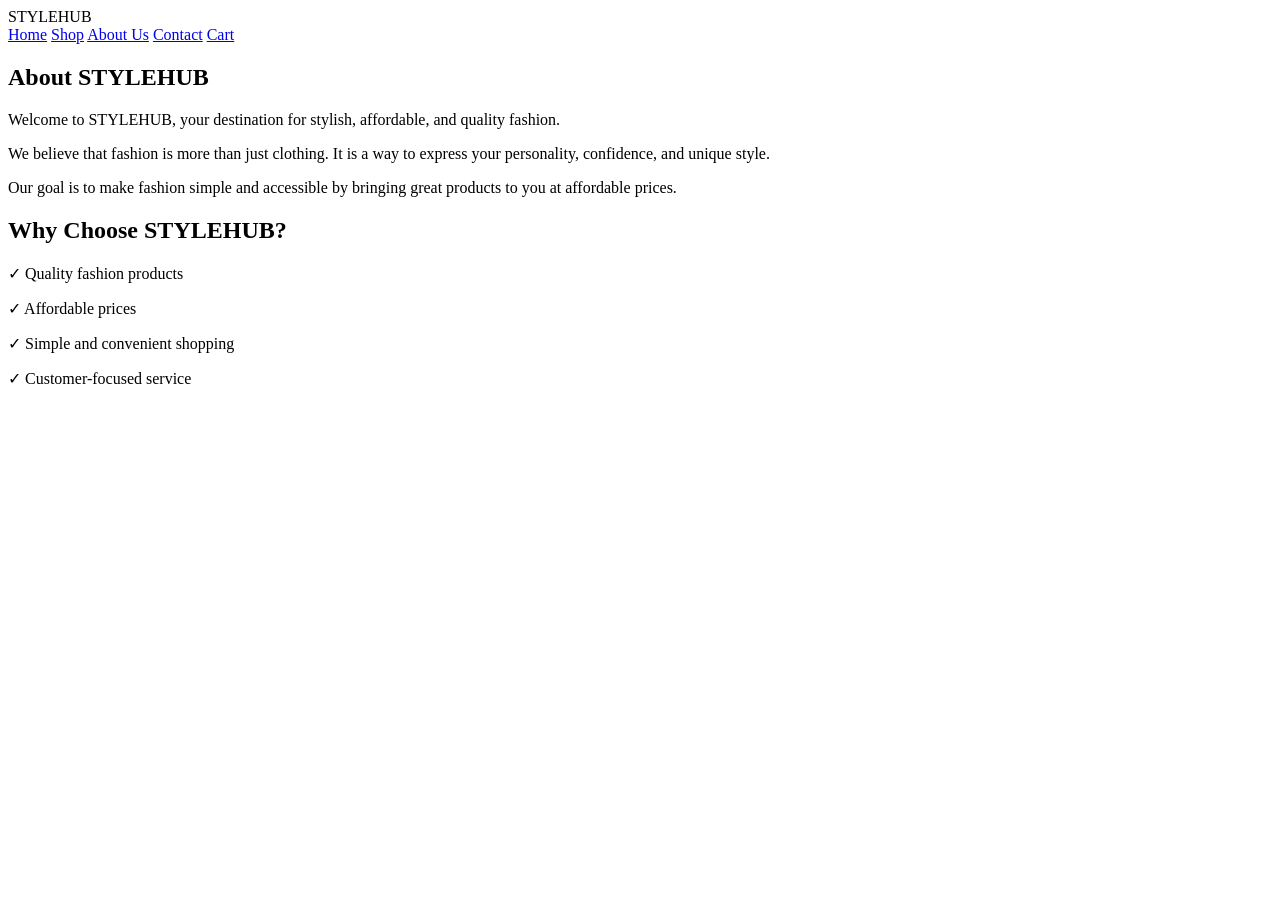
==== about.html @ 23d05f41 "Add files via upload Add SRTLEHUB website" ====
<!DOCTYPE html>
<html>

<head>
    <title>About Us - STYLEHUB</title>
    <link rel="stylesheet" href="css/style.css">
</head>

<body>

<header>

    <div class="logo">
        STYLEHUB
    </div>

    <nav>
        <a href="index.html">Home</a>
        <a href="shop.html">Shop</a>
        <a href="about.html">About Us</a>
        <a href="contact.html">Contact</a>
        <a href="cart.html">Cart</a>
    </nav>

</header>

<section class="about">

    <h1>About STYLEHUB</h1>

    <p>
        Welcome to STYLEHUB, your destination for stylish, affordable,
        and quality fashion.
    </p>

    <p>
        We believe that fashion is more than just clothing.
        It is a way to express your personality, confidence, and unique style.
    </p>

    <p>
        Our goal is to make fashion simple and accessible by bringing
        great products to you at affordable prices.
    </p>

    <h2>Why Choose STYLEHUB?</h2>

    <p>✓ Quality fashion products</p>
    <p>✓ Affordable prices</p>
    <p>✓ Simple and convenient shopping</p>
    <p>✓ Customer-focused service</p>

</section>

</body>
</html>
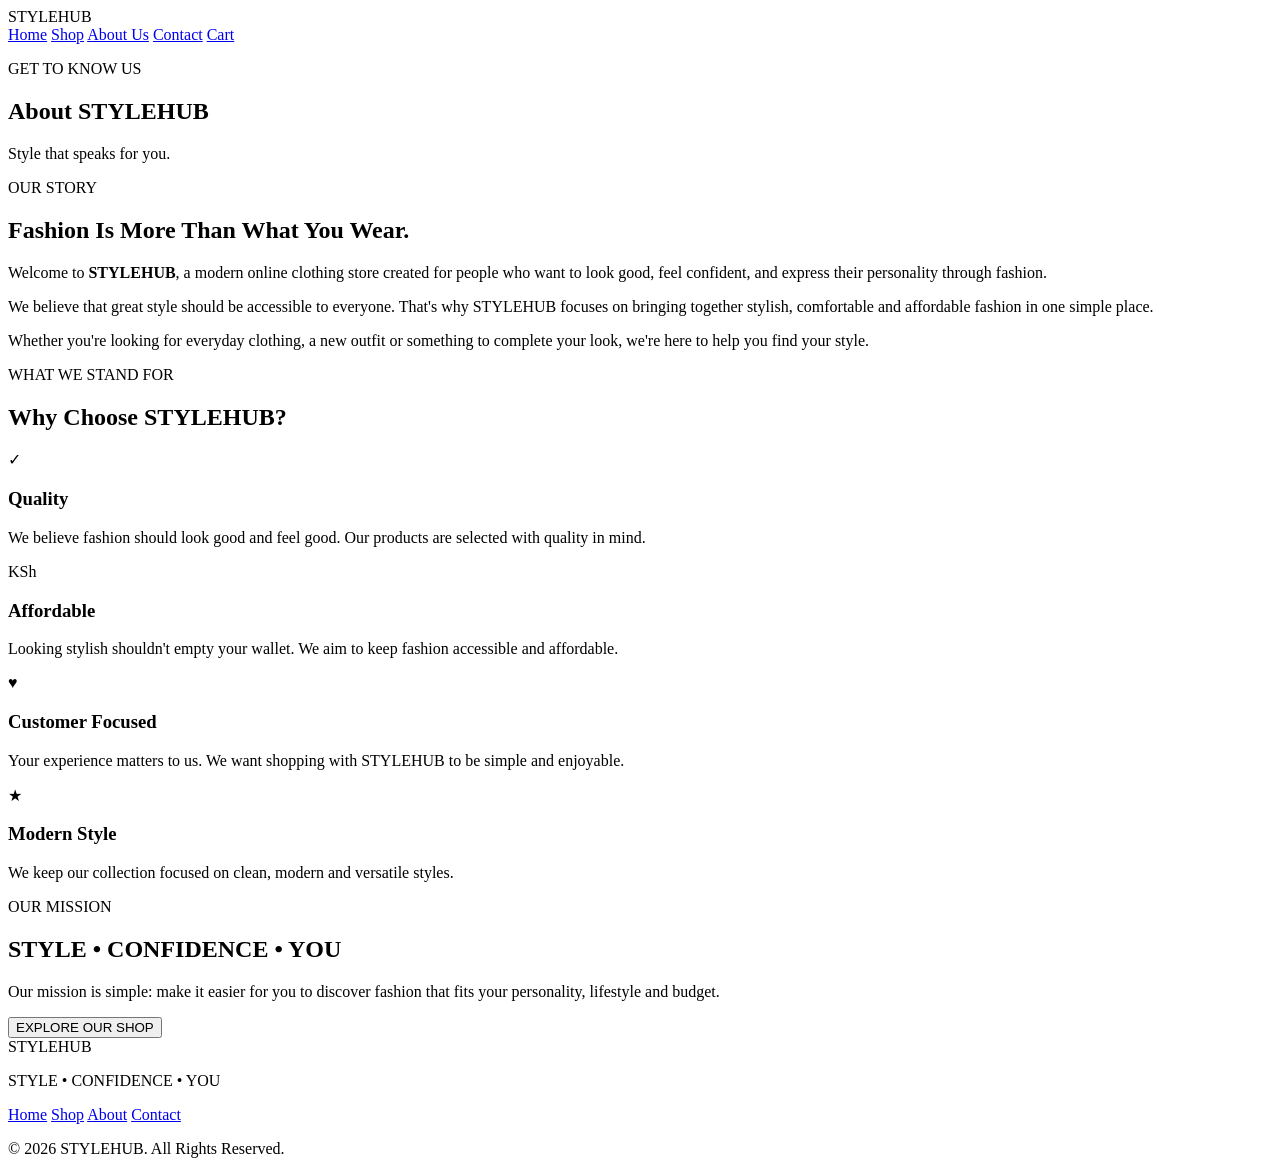
==== commit 10f5a083: "Add files via upload" ====
--- a/about.html
+++ b/about.html
@@ -1,56 +1,189 @@
 <!DOCTYPE html>
-<html>
+<html lang="en">
 
 <head>
+    <meta charset="UTF-8">
+    <meta name="viewport" content="width=device-width, initial-scale=1.0">
     <title>About Us - STYLEHUB</title>
     <link rel="stylesheet" href="css/style.css">
 </head>
 
 <body>
 
-<header>
+    <!-- HEADER -->
+    <header>
+        <div class="logo">
+            STYLEHUB
+        </div>
 
-    <div class="logo">
-        STYLEHUB
-    </div>
+        <nav>
+            <a href="index.html">Home</a>
+            <a href="shop.html">Shop</a>
+            <a href="about.html">About Us</a>
+            <a href="contact.html">Contact</a>
+            <a href="cart.html">Cart</a>
+        </nav>
+    </header>
 
-    <nav>
-        <a href="index.html">Home</a>
-        <a href="shop.html">Shop</a>
-        <a href="about.html">About Us</a>
-        <a href="contact.html">Contact</a>
-        <a href="cart.html">Cart</a>
-    </nav>
 
-</header>
+    <!-- ABOUT HERO -->
+    <section class="about-hero">
 
-<section class="about">
+        <p>GET TO KNOW US</p>
 
-    <h1>About STYLEHUB</h1>
+        <h1>About STYLEHUB</h1>
 
-    <p>
-        Welcome to STYLEHUB, your destination for stylish, affordable,
-        and quality fashion.
-    </p>
+        <span>
+            Style that speaks for you.
+        </span>
 
-    <p>
-        We believe that fashion is more than just clothing.
-        It is a way to express your personality, confidence, and unique style.
-    </p>
+    </section>
 
-    <p>
-        Our goal is to make fashion simple and accessible by bringing
-        great products to you at affordable prices.
-    </p>
 
-    <h2>Why Choose STYLEHUB?</h2>
+    <!-- OUR STORY -->
+    <section class="about-story">
 
-    <p>✓ Quality fashion products</p>
-    <p>✓ Affordable prices</p>
-    <p>✓ Simple and convenient shopping</p>
-    <p>✓ Customer-focused service</p>
+        <div class="about-story-text">
 
-</section>
+            <p class="section-small">OUR STORY</p>
+
+            <h2>Fashion Is More Than What You Wear.</h2>
+
+            <p>
+                Welcome to <strong>STYLEHUB</strong>, a modern online clothing
+                store created for people who want to look good, feel confident,
+                and express their personality through fashion.
+            </p>
+
+            <p>
+                We believe that great style should be accessible to everyone.
+                That's why STYLEHUB focuses on bringing together stylish,
+                comfortable and affordable fashion in one simple place.
+            </p>
+
+            <p>
+                Whether you're looking for everyday clothing, a new outfit
+                or something to complete your look, we're here to help you
+                find your style.
+            </p>
+
+        </div>
+
+    </section>
+
+
+    <!-- WHY CHOOSE US -->
+    <section class="about-values">
+
+        <p class="section-small">WHAT WE STAND FOR</p>
+
+        <h2>Why Choose STYLEHUB?</h2>
+
+        <div class="value-grid">
+
+            <div class="value-card">
+
+                <div class="value-icon">✓</div>
+
+                <h3>Quality</h3>
+
+                <p>
+                    We believe fashion should look good and feel good.
+                    Our products are selected with quality in mind.
+                </p>
+
+            </div>
+
+
+            <div class="value-card">
+
+                <div class="value-icon">KSh</div>
+
+                <h3>Affordable</h3>
+
+                <p>
+                    Looking stylish shouldn't empty your wallet.
+                    We aim to keep fashion accessible and affordable.
+                </p>
+
+            </div>
+
+
+            <div class="value-card">
+
+                <div class="value-icon">♥️</div>
+
+                <h3>Customer Focused</h3>
+
+                <p>
+                    Your experience matters to us. We want shopping
+                    with STYLEHUB to be simple and enjoyable.
+                </p>
+
+            </div>
+
+
+            <div class="value-card">
+
+                <div class="value-icon">★</div>
+
+                <h3>Modern Style</h3>
+
+                <p>
+                    We keep our collection focused on clean,
+                    modern and versatile styles.
+                </p>
+
+            </div>
+
+        </div>
+
+    </section>
+
+
+    <!-- MISSION -->
+    <section class="mission">
+
+        <p class="section-small">OUR MISSION</p>
+
+        <h2>STYLE • CONFIDENCE • YOU</h2>
+
+        <p>
+            Our mission is simple: make it easier for you to discover
+            fashion that fits your personality, lifestyle and budget.
+        </p>
+
+        <button onclick="window.location.href='shop.html'">
+            EXPLORE OUR SHOP
+        </button>
+
+    </section>
+
+
+    <!-- FOOTER -->
+    <footer>
+
+        <div class="footer-logo">
+            STYLEHUB
+        </div>
+
+        <p>
+            STYLE • CONFIDENCE • YOU
+        </p>
+
+        <div class="footer-links">
+            <a href="index.html">Home</a>
+            <a href="shop.html">Shop</a>
+            <a href="about.html">About</a>
+            <a href="contact.html">Contact</a>
+        </div>
+
+        <p class="copyright">
+            © 2026 STYLEHUB. All Rights Reserved.
+        </p>
+
+    </footer>
 
 </body>
+
 </html>
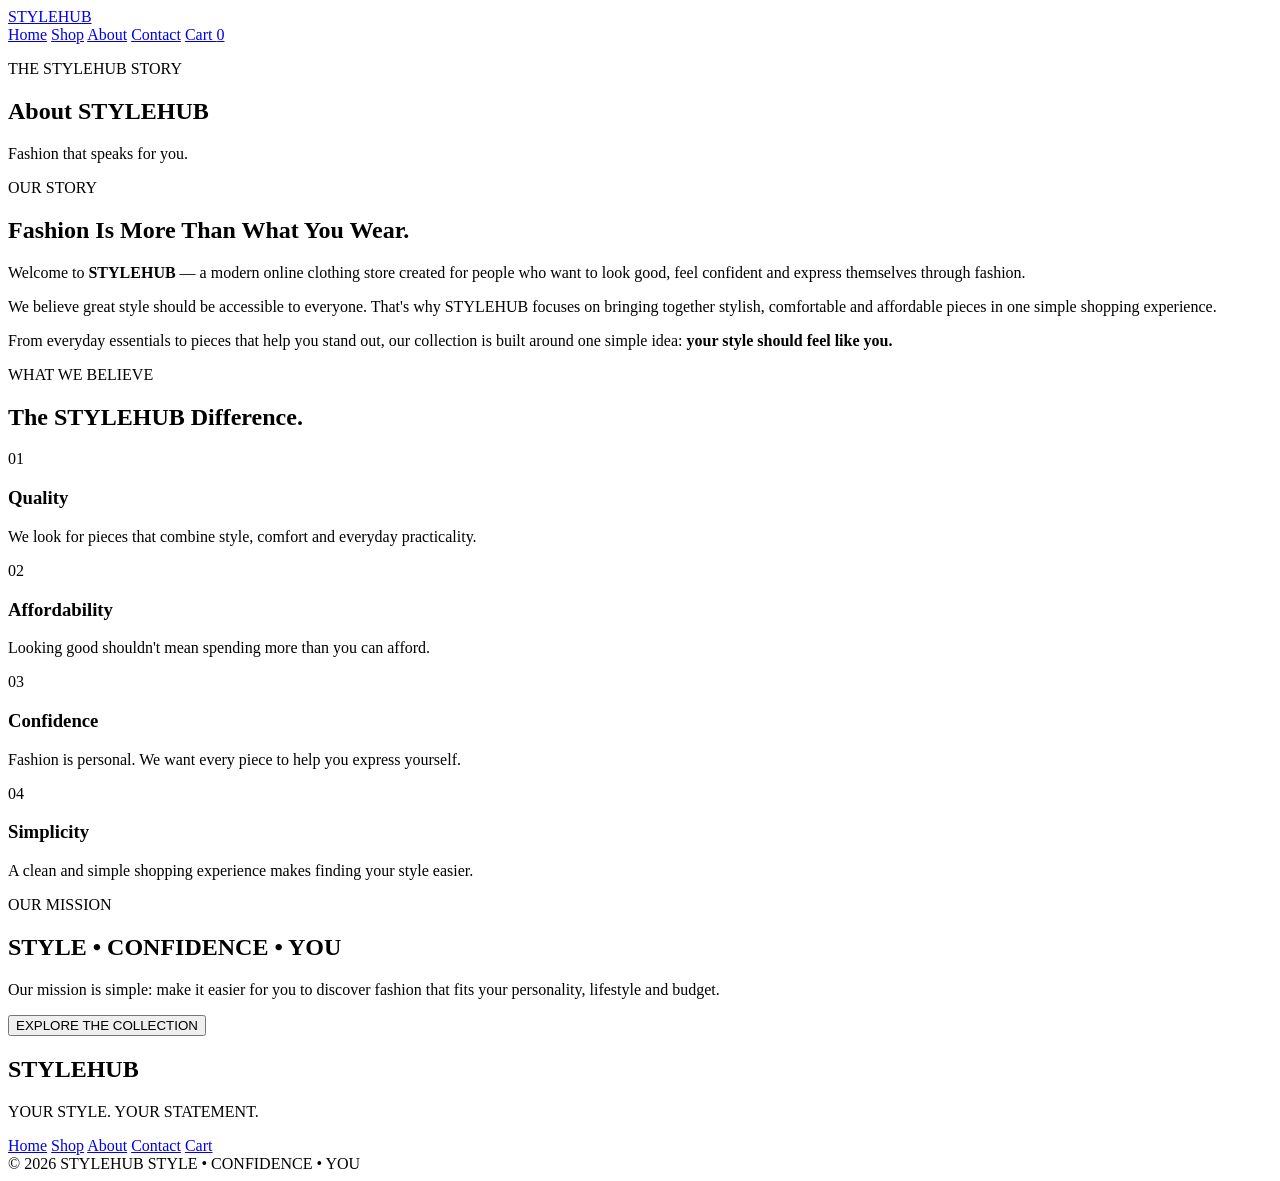
==== commit 47c5e85d: "Add files via upload" ====
--- a/about.html
+++ b/about.html
@@ -4,185 +4,239 @@
 <head>
     <meta charset="UTF-8">
     <meta name="viewport" content="width=device-width, initial-scale=1.0">
-    <title>About Us - STYLEHUB</title>
+
+    <title>About - STYLEHUB</title>
+
     <link rel="stylesheet" href="css/style.css">
 </head>
 
 <body>
 
-    <!-- HEADER -->
-    <header>
-        <div class="logo">
-            STYLEHUB
-        </div>
-
-        <nav>
-            <a href="index.html">Home</a>
-            <a href="shop.html">Shop</a>
-            <a href="about.html">About Us</a>
-            <a href="contact.html">Contact</a>
-            <a href="cart.html">Cart</a>
-        </nav>
-    </header>
-
-
-    <!-- ABOUT HERO -->
-    <section class="about-hero">
-
-        <p>GET TO KNOW US</p>
-
-        <h1>About STYLEHUB</h1>
-
-        <span>
-            Style that speaks for you.
-        </span>
-
-    </section>
-
-
-    <!-- OUR STORY -->
-    <section class="about-story">
-
-        <div class="about-story-text">
-
-            <p class="section-small">OUR STORY</p>
-
-            <h2>Fashion Is More Than What You Wear.</h2>
-
-            <p>
-                Welcome to <strong>STYLEHUB</strong>, a modern online clothing
-                store created for people who want to look good, feel confident,
-                and express their personality through fashion.
-            </p>
-
-            <p>
-                We believe that great style should be accessible to everyone.
-                That's why STYLEHUB focuses on bringing together stylish,
-                comfortable and affordable fashion in one simple place.
-            </p>
-
-            <p>
-                Whether you're looking for everyday clothing, a new outfit
-                or something to complete your look, we're here to help you
-                find your style.
-            </p>
-
-        </div>
-
-    </section>
-
-
-    <!-- WHY CHOOSE US -->
-    <section class="about-values">
-
-        <p class="section-small">WHAT WE STAND FOR</p>
-
-        <h2>Why Choose STYLEHUB?</h2>
-
-        <div class="value-grid">
-
-            <div class="value-card">
-
-                <div class="value-icon">✓</div>
-
-                <h3>Quality</h3>
-
-                <p>
-                    We believe fashion should look good and feel good.
-                    Our products are selected with quality in mind.
-                </p>
-
-            </div>
-
-
-            <div class="value-card">
-
-                <div class="value-icon">KSh</div>
-
-                <h3>Affordable</h3>
-
-                <p>
-                    Looking stylish shouldn't empty your wallet.
-                    We aim to keep fashion accessible and affordable.
-                </p>
-
-            </div>
-
-
-            <div class="value-card">
-
-                <div class="value-icon">♥️</div>
-
-                <h3>Customer Focused</h3>
-
-                <p>
-                    Your experience matters to us. We want shopping
-                    with STYLEHUB to be simple and enjoyable.
-                </p>
-
-            </div>
-
-
-            <div class="value-card">
-
-                <div class="value-icon">★</div>
-
-                <h3>Modern Style</h3>
-
-                <p>
-                    We keep our collection focused on clean,
-                    modern and versatile styles.
-                </p>
-
-            </div>
-
-        </div>
-
-    </section>
-
-
-    <!-- MISSION -->
-    <section class="mission">
-
-        <p class="section-small">OUR MISSION</p>
-
-        <h2>STYLE • CONFIDENCE • YOU</h2>
-
-        <p>
-            Our mission is simple: make it easier for you to discover
-            fashion that fits your personality, lifestyle and budget.
-        </p>
-
-        <button onclick="window.location.href='shop.html'">
-            EXPLORE OUR SHOP
-        </button>
-
-    </section>
-
-
-    <!-- FOOTER -->
-    <footer>
-
-        <div class="footer-logo">
-            STYLEHUB
-        </div>
-
-        <p>
-            STYLE • CONFIDENCE • YOU
-        </p>
-
-        <div class="footer-links">
+<header class="main-header">
+
+    <a href="index.html" class="brand">
+        STYLEHUB
+    </a>
+
+    <nav class="main-nav">
+
+        <a href="index.html">Home</a>
+        <a href="shop.html">Shop</a>
+        <a href="about.html" class="active">About</a>
+        <a href="contact.html">Contact</a>
+
+        <a href="cart.html" class="cart-link">
+            Cart
+            <span class="cart-count">0</span>
+        </a>
+
+    </nav>
+
+</header>
+
+
+<section class="about-hero">
+
+    <p>THE STYLEHUB STORY</p>
+
+    <h1>
+        About STYLEHUB
+    </h1>
+
+    <span>
+        Fashion that speaks for you.
+    </span>
+
+</section>
+
+
+<section class="about-story">
+
+    <p class="section-small">
+        OUR STORY
+    </p>
+
+    <h2>
+        Fashion Is More Than What You Wear.
+    </h2>
+
+    <p>
+        Welcome to <strong>STYLEHUB</strong> — a modern online
+        clothing store created for people who want to look good,
+        feel confident and express themselves through fashion.
+    </p>
+
+    <p>
+        We believe great style should be accessible to everyone.
+        That's why STYLEHUB focuses on bringing together stylish,
+        comfortable and affordable pieces in one simple shopping
+        experience.
+    </p>
+
+    <p>
+        From everyday essentials to pieces that help you stand
+        out, our collection is built around one simple idea:
+        <strong>your style should feel like you.</strong>
+    </p>
+
+</section>
+
+
+<section class="about-values">
+
+    <p class="section-small">
+        WHAT WE BELIEVE
+    </p>
+
+    <h2>
+        The STYLEHUB Difference.
+    </h2>
+
+
+    <div class="value-grid">
+
+        <div class="value-card">
+
+            <div class="value-icon">
+                01
+            </div>
+
+            <h3>
+                Quality
+            </h3>
+
+            <p>
+                We look for pieces that combine style,
+                comfort and everyday practicality.
+            </p>
+
+        </div>
+
+
+        <div class="value-card">
+
+            <div class="value-icon">
+                02
+            </div>
+
+            <h3>
+                Affordability
+            </h3>
+
+            <p>
+                Looking good shouldn't mean spending
+                more than you can afford.
+            </p>
+
+        </div>
+
+
+        <div class="value-card">
+
+            <div class="value-icon">
+                03
+            </div>
+
+            <h3>
+                Confidence
+            </h3>
+
+            <p>
+                Fashion is personal. We want every
+                piece to help you express yourself.
+            </p>
+
+        </div>
+
+
+        <div class="value-card">
+
+            <div class="value-icon">
+                04
+            </div>
+
+            <h3>
+                Simplicity
+            </h3>
+
+            <p>
+                A clean and simple shopping experience
+                makes finding your style easier.
+            </p>
+
+        </div>
+
+    </div>
+
+</section>
+
+
+<section class="mission">
+
+    <p class="section-small">
+        OUR MISSION
+    </p>
+
+    <h2>
+        STYLE • CONFIDENCE • YOU
+    </h2>
+
+    <p>
+        Our mission is simple: make it easier for you
+        to discover fashion that fits your personality,
+        lifestyle and budget.
+    </p>
+
+    <button onclick="window.location.href='shop.html'">
+        EXPLORE THE COLLECTION
+    </button>
+
+</section>
+
+
+<footer class="main-footer">
+
+    <div class="footer-top">
+
+        <div>
+
+            <h2>
+                STYLEHUB
+            </h2>
+
+            <p>
+                YOUR STYLE. YOUR STATEMENT.
+            </p>
+
+        </div>
+
+
+        <div class="footer-navigation">
+
             <a href="index.html">Home</a>
             <a href="shop.html">Shop</a>
             <a href="about.html">About</a>
             <a href="contact.html">Contact</a>
-        </div>
-
-        <p class="copyright">
-            © 2026 STYLEHUB. All Rights Reserved.
-        </p>
-
-    </footer>
+            <a href="cart.html">Cart</a>
+
+        </div>
+
+    </div>
+
+
+    <div class="footer-bottom">
+
+        <span>
+            © 2026 STYLEHUB
+        </span>
+
+        <span>
+            STYLE • CONFIDENCE • YOU
+        </span>
+
+    </div>
+
+</footer>
 
 </body>
 
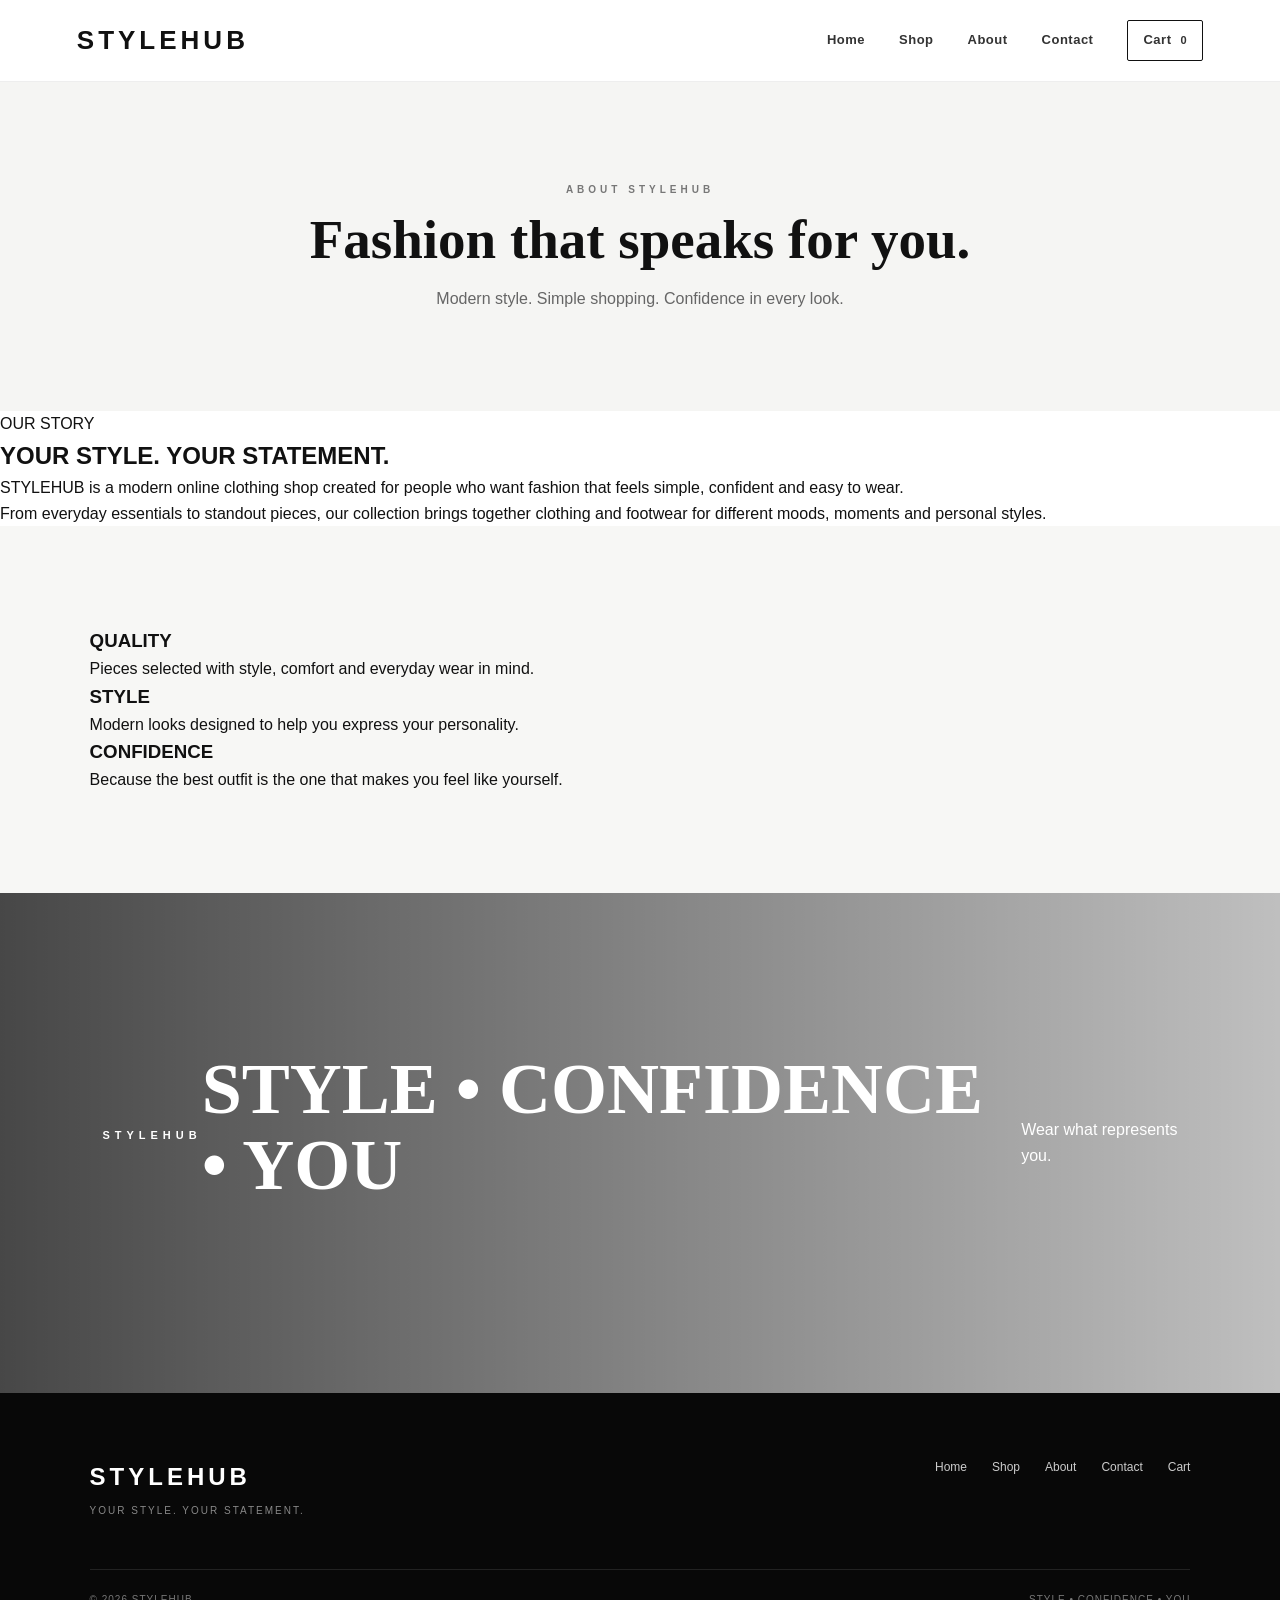
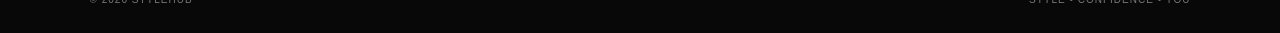
==== commit c344a11e: "Update about.html" ====
--- a/about.html
+++ b/about.html
@@ -2,15 +2,22 @@
 <html lang="en">
 
 <head>
+
     <meta charset="UTF-8">
-    <meta name="viewport" content="width=device-width, initial-scale=1.0">
-
-    <title>About - STYLEHUB</title>
-
-    <link rel="stylesheet" href="css/style.css">
+
+    <meta name="viewport"
+          content="width=device-width, initial-scale=1.0">
+
+    <title>About Us | STYLEHUB</title>
+
+    <link rel="stylesheet"
+          href="style.css">
+
 </head>
 
+
 <body>
+
 
 <header class="main-header">
 
@@ -18,16 +25,33 @@
         STYLEHUB
     </a>
 
+
     <nav class="main-nav">
 
-        <a href="index.html">Home</a>
-        <a href="shop.html">Shop</a>
-        <a href="about.html" class="active">About</a>
-        <a href="contact.html">Contact</a>
+        <a href="index.html">
+            Home
+        </a>
+
+        <a href="shop.html">
+            Shop
+        </a>
+
+        <a href="about.html">
+            About
+        </a>
+
+        <a href="contact.html">
+            Contact
+        </a>
 
         <a href="cart.html" class="cart-link">
+
             Cart
-            <span class="cart-count">0</span>
+
+            <span class="cart-count">
+                0
+            </span>
+
         </a>
 
     </nav>
@@ -35,168 +59,137 @@
 </header>
 
 
+
+<!-- ABOUT HERO -->
+
 <section class="about-hero">
 
-    <p>THE STYLEHUB STORY</p>
+    <p>
+        ABOUT STYLEHUB
+    </p>
 
     <h1>
-        About STYLEHUB
+        Fashion that speaks for you.
     </h1>
 
     <span>
-        Fashion that speaks for you.
+        Modern style. Simple shopping.
+        Confidence in every look.
     </span>
 
 </section>
 
 
-<section class="about-story">
-
-    <p class="section-small">
-        OUR STORY
-    </p>
-
-    <h2>
-        Fashion Is More Than What You Wear.
-    </h2>
+
+<!-- ABOUT CONTENT -->
+
+<section class="about-content">
+
+
+    <div class="about-text">
+
+        <p class="about-label">
+            OUR STORY
+        </p>
+
+        <h2>
+            YOUR STYLE. YOUR STATEMENT.
+        </h2>
+
+        <p>
+            STYLEHUB is a modern online clothing
+            shop created for people who want
+            fashion that feels simple, confident
+            and easy to wear.
+        </p>
+
+        <p>
+            From everyday essentials to standout
+            pieces, our collection brings together
+            clothing and footwear for different
+            moods, moments and personal styles.
+        </p>
+
+    </div>
+
+
+
+    <div class="about-values">
+
+
+        <div>
+
+            <h3>
+                QUALITY
+            </h3>
+
+            <p>
+                Pieces selected with style,
+                comfort and everyday wear in mind.
+            </p>
+
+        </div>
+
+
+        <div>
+
+            <h3>
+                STYLE
+            </h3>
+
+            <p>
+                Modern looks designed to help you
+                express your personality.
+            </p>
+
+        </div>
+
+
+        <div>
+
+            <h3>
+                CONFIDENCE
+            </h3>
+
+            <p>
+                Because the best outfit is the one
+                that makes you feel like yourself.
+            </p>
+
+        </div>
+
+    </div>
+
+</section>
+
+
+
+<!-- BRAND BANNER -->
+
+<section class="brand-banner">
 
     <p>
-        Welcome to <strong>STYLEHUB</strong> — a modern online
-        clothing store created for people who want to look good,
-        feel confident and express themselves through fashion.
-    </p>
-
-    <p>
-        We believe great style should be accessible to everyone.
-        That's why STYLEHUB focuses on bringing together stylish,
-        comfortable and affordable pieces in one simple shopping
-        experience.
-    </p>
-
-    <p>
-        From everyday essentials to pieces that help you stand
-        out, our collection is built around one simple idea:
-        <strong>your style should feel like you.</strong>
-    </p>
-
-</section>
-
-
-<section class="about-values">
-
-    <p class="section-small">
-        WHAT WE BELIEVE
-    </p>
-
-    <h2>
-        The STYLEHUB Difference.
-    </h2>
-
-
-    <div class="value-grid">
-
-        <div class="value-card">
-
-            <div class="value-icon">
-                01
-            </div>
-
-            <h3>
-                Quality
-            </h3>
-
-            <p>
-                We look for pieces that combine style,
-                comfort and everyday practicality.
-            </p>
-
-        </div>
-
-
-        <div class="value-card">
-
-            <div class="value-icon">
-                02
-            </div>
-
-            <h3>
-                Affordability
-            </h3>
-
-            <p>
-                Looking good shouldn't mean spending
-                more than you can afford.
-            </p>
-
-        </div>
-
-
-        <div class="value-card">
-
-            <div class="value-icon">
-                03
-            </div>
-
-            <h3>
-                Confidence
-            </h3>
-
-            <p>
-                Fashion is personal. We want every
-                piece to help you express yourself.
-            </p>
-
-        </div>
-
-
-        <div class="value-card">
-
-            <div class="value-icon">
-                04
-            </div>
-
-            <h3>
-                Simplicity
-            </h3>
-
-            <p>
-                A clean and simple shopping experience
-                makes finding your style easier.
-            </p>
-
-        </div>
-
-    </div>
-
-</section>
-
-
-<section class="mission">
-
-    <p class="section-small">
-        OUR MISSION
+        STYLEHUB
     </p>
 
     <h2>
         STYLE • CONFIDENCE • YOU
     </h2>
 
-    <p>
-        Our mission is simple: make it easier for you
-        to discover fashion that fits your personality,
-        lifestyle and budget.
-    </p>
-
-    <button onclick="window.location.href='shop.html'">
-        EXPLORE THE COLLECTION
-    </button>
+    <span>
+        Wear what represents you.
+    </span>
 
 </section>
 
 
+
+<!-- FOOTER -->
+
 <footer class="main-footer">
 
     <div class="footer-top">
+
 
         <div>
 
@@ -213,11 +206,25 @@
 
         <div class="footer-navigation">
 
-            <a href="index.html">Home</a>
-            <a href="shop.html">Shop</a>
-            <a href="about.html">About</a>
-            <a href="contact.html">Contact</a>
-            <a href="cart.html">Cart</a>
+            <a href="index.html">
+                Home
+            </a>
+
+            <a href="shop.html">
+                Shop
+            </a>
+
+            <a href="about.html">
+                About
+            </a>
+
+            <a href="contact.html">
+                Contact
+            </a>
+
+            <a href="cart.html">
+                Cart
+            </a>
 
         </div>
 
@@ -238,6 +245,7 @@
 
 </footer>
 
+
 </body>
 
-</html>+</html>
--- a/style.css
+++ b/style.css
@@ -0,0 +1,1760 @@
+/* =====================================================
+   STYLEHUB 2.0
+   MODERN FASHION STORE
+===================================================== */
+
+@import url('https://fonts.googleapis.com/css2?family=DM+Sans:wght@400;500;600;700&family=Playfair+Display:wght@500;600;700&display=swap');
+
+
+/* =====================================================
+   RESET
+===================================================== */
+
+* {
+    box-sizing: border-box;
+    margin: 0;
+    padding: 0;
+}
+
+html {
+    scroll-behavior: smooth;
+}
+
+body {
+    font-family: "DM Sans", Arial, sans-serif;
+    background: #ffffff;
+    color: #111111;
+    line-height: 1.6;
+}
+
+img {
+    max-width: 100%;
+    display: block;
+}
+
+a {
+    text-decoration: none;
+    color: inherit;
+}
+
+button {
+    font-family: inherit;
+}
+
+
+/* =====================================================
+   HEADER
+===================================================== */
+
+.main-header {
+    height: 82px;
+
+    padding: 0 6%;
+
+    display: flex;
+    align-items: center;
+    justify-content: space-between;
+
+    background: #ffffff;
+
+    border-bottom: 1px solid #eeeeee;
+
+    position: sticky;
+    top: 0;
+
+    z-index: 1000;
+}
+
+.brand {
+    font-size: 26px;
+
+    font-weight: 700;
+
+    letter-spacing: 4px;
+}
+
+.main-nav {
+    display: flex;
+
+    align-items: center;
+
+    gap: 34px;
+}
+
+.main-nav a {
+    font-size: 13px;
+
+    font-weight: 600;
+
+    letter-spacing: 0.5px;
+
+    color: #333333;
+
+    transition: 0.25s;
+}
+
+.main-nav a:hover,
+.main-nav a.active {
+    color: #000000;
+}
+
+.cart-link {
+    border: 1px solid #111111;
+
+    padding: 9px 15px;
+
+    border-radius: 2px;
+}
+
+.cart-count {
+    margin-left: 5px;
+
+    font-size: 11px;
+}
+
+
+/* =====================================================
+   HERO
+===================================================== */
+
+.fashion-hero {
+    min-height: 680px;
+
+    position: relative;
+
+    display: flex;
+
+    align-items: center;
+
+    padding: 80px 8%;
+
+    background:
+        linear-gradient(
+            90deg,
+            rgba(0, 0, 0, 0.75),
+            rgba(0, 0, 0, 0.35),
+            rgba(0, 0, 0, 0.05)
+        ),
+        url("../images/dress.jpg") center / cover no-repeat;
+
+    color: #ffffff;
+}
+
+.hero-overlay {
+    position: absolute;
+
+    inset: 0;
+
+    background:
+        linear-gradient(
+            90deg,
+            rgba(0, 0, 0, 0.45),
+            transparent
+        );
+}
+
+.hero-content {
+    position: relative;
+
+    max-width: 650px;
+
+    z-index: 2;
+}
+
+.hero-label {
+    font-size: 13px;
+
+    font-weight: 700;
+
+    letter-spacing: 5px;
+
+    margin-bottom: 22px;
+}
+
+.hero-content h1 {
+    font-family: "Playfair Display", Georgia, serif;
+
+    font-size: clamp(48px, 7vw, 88px);
+
+    line-height: 1.02;
+
+    font-weight: 600;
+
+    margin-bottom: 28px;
+}
+
+.hero-content > p:not(.hero-label) {
+    max-width: 500px;
+
+    font-size: 17px;
+
+    color: #eeeeee;
+
+    margin-bottom: 35px;
+}
+
+.hero-buttons {
+    display: flex;
+
+    gap: 12px;
+}
+
+.primary-button,
+.secondary-button {
+    display: inline-block;
+
+    padding: 15px 28px;
+
+    font-size: 12px;
+
+    font-weight: 700;
+
+    letter-spacing: 1.5px;
+
+    transition: 0.3s;
+}
+
+.primary-button {
+    background: #ffffff;
+
+    color: #111111;
+}
+
+.primary-button:hover {
+    background: #dddddd;
+
+    transform: translateY(-2px);
+}
+
+.secondary-button {
+    border: 1px solid #ffffff;
+
+    color: #ffffff;
+}
+
+.secondary-button:hover {
+    background: #ffffff;
+
+    color: #111111;
+}
+
+
+/* =====================================================
+   SECTION HEADINGS
+===================================================== */
+
+.section-heading {
+    margin-bottom: 45px;
+}
+
+.section-heading > p {
+    font-size: 11px;
+
+    font-weight: 700;
+
+    letter-spacing: 4px;
+
+    color: #777777;
+
+    margin-bottom: 10px;
+}
+
+.section-heading h2 {
+    font-family: "Playfair Display", Georgia, serif;
+
+    font-size: 46px;
+
+    font-weight: 600;
+
+    line-height: 1.15;
+}
+
+
+/* =====================================================
+   CATEGORIES
+===================================================== */
+
+.categories {
+    padding: 110px 7%;
+}
+
+.category-grid {
+    display: grid;
+
+    grid-template-columns: repeat(3, 1fr);
+
+    gap: 20px;
+}
+
+.category-card {
+    height: 470px;
+
+    position: relative;
+
+    overflow: hidden;
+
+    background: #eeeeee;
+}
+
+.category-card img {
+    width: 100%;
+
+    height: 100%;
+
+    object-fit: cover;
+
+    transition: transform 0.6s ease;
+}
+
+.category-card:hover img {
+    transform: scale(1.06);
+}
+
+.category-card::after {
+    content: "";
+
+    position: absolute;
+
+    inset: 0;
+
+    background:
+        linear-gradient(
+            to top,
+            rgba(0, 0, 0, 0.75),
+            transparent 55%
+        );
+}
+
+.category-overlay {
+    position: absolute;
+
+    left: 28px;
+
+    right: 28px;
+
+    bottom: 28px;
+
+    color: #ffffff;
+
+    z-index: 2;
+}
+
+.category-overlay span {
+    font-size: 11px;
+
+    letter-spacing: 3px;
+
+    opacity: 0.7;
+}
+
+.category-overlay h3 {
+    font-family: "Playfair Display", Georgia, serif;
+
+    font-size: 40px;
+
+    margin: 4px 0 8px;
+}
+
+.category-overlay p {
+    font-size: 10px;
+
+    font-weight: 700;
+
+    letter-spacing: 1.5px;
+}
+
+
+/* =====================================================
+   TRENDING
+===================================================== */
+
+.trending {
+    padding: 100px 7%;
+
+    background: #f7f7f5;
+}
+
+.trending-heading {
+    display: flex;
+
+    align-items: flex-end;
+
+    justify-content: space-between;
+}
+
+.trending-heading > a {
+    font-size: 11px;
+
+    font-weight: 700;
+
+    letter-spacing: 1.5px;
+
+    border-bottom: 1px solid #111111;
+
+    padding-bottom: 5px;
+}
+
+.fashion-products {
+    display: grid;
+
+    grid-template-columns: repeat(3, 1fr);
+
+    gap: 28px;
+}
+
+.fashion-product {
+    background: #ffffff;
+}
+
+.product-photo {
+    height: 430px;
+
+    position: relative;
+
+    overflow: hidden;
+
+    background: #eeeeee;
+}
+
+.product-photo img {
+    width: 100%;
+
+    height: 100%;
+
+    object-fit: cover;
+
+    transition: 0.5s;
+}
+
+.fashion-product:hover .product-photo img {
+    transform: scale(1.04);
+}
+
+.product-tag {
+    position: absolute;
+
+    top: 15px;
+
+    left: 15px;
+
+    z-index: 2;
+
+    background: #111111;
+
+    color: #ffffff;
+
+    padding: 7px 11px;
+
+    font-size: 9px;
+
+    font-weight: 700;
+
+    letter-spacing: 1.5px;
+}
+
+.fashion-product-info {
+    padding: 20px 4px 25px;
+}
+
+.fashion-product-info > p {
+    font-size: 10px;
+
+    color: #888888;
+
+    font-weight: 700;
+
+    letter-spacing: 2px;
+
+    margin-bottom: 5px;
+}
+
+.fashion-product-info h3 {
+    font-size: 19px;
+
+    margin-bottom: 14px;
+}
+
+.product-price-row {
+    display: flex;
+
+    align-items: center;
+
+    justify-content: space-between;
+}
+
+.product-price-row strong {
+    font-size: 15px;
+}
+
+.product-price-row a {
+    font-size: 10px;
+
+    font-weight: 700;
+
+    letter-spacing: 1px;
+
+    border-bottom: 1px solid #111111;
+
+    padding-bottom: 3px;
+}
+
+
+/* =====================================================
+   BRAND BANNER
+===================================================== */
+
+.brand-banner {
+    min-height: 500px;
+
+    padding: 80px 8%;
+
+    display: flex;
+
+    align-items: center;
+
+    background:
+        linear-gradient(
+            90deg,
+            rgba(0, 0, 0, 0.72),
+            rgba(0, 0, 0, 0.25)
+        ),
+        url("../images/sneakers.jpg") center / cover no-repeat;
+
+    color: #ffffff;
+}
+
+.brand-banner p {
+    font-size: 11px;
+
+    letter-spacing: 5px;
+
+    font-weight: 700;
+
+    margin-bottom: 15px;
+}
+
+.brand-banner h2 {
+    font-family: "Playfair Display", Georgia, serif;
+
+    font-size: clamp(42px, 6vw, 72px);
+
+    line-height: 1.05;
+
+    margin-bottom: 30px;
+}
+
+.brand-banner a {
+    display: inline-block;
+
+    border-bottom: 1px solid #ffffff;
+
+    padding-bottom: 6px;
+
+    font-size: 11px;
+
+    font-weight: 700;
+
+    letter-spacing: 1.5px;
+}
+
+
+/* =====================================================
+   WHY US
+===================================================== */
+
+.why-us {
+    padding: 110px 7%;
+}
+
+.benefits {
+    display: grid;
+
+    grid-template-columns: repeat(3, 1fr);
+
+    border-top: 1px solid #dddddd;
+}
+
+.benefit {
+    padding: 35px 30px 20px 0;
+
+    border-right: 1px solid #dddddd;
+}
+
+.benefit:not(:first-child) {
+    padding-left: 30px;
+}
+
+.benefit:last-child {
+    border-right: none;
+}
+
+.benefit span {
+    font-size: 11px;
+
+    color: #888888;
+
+    letter-spacing: 2px;
+}
+
+.benefit h3 {
+    font-family: "Playfair Display", Georgia, serif;
+
+    font-size: 28px;
+
+    margin: 15px 0 10px;
+}
+
+.benefit p {
+    max-width: 300px;
+
+    color: #666666;
+
+    font-size: 14px;
+}
+
+
+/* =====================================================
+   NEWSLETTER
+===================================================== */
+
+.newsletter {
+    padding: 100px 20px;
+
+    text-align: center;
+
+    background: #111111;
+
+    color: #ffffff;
+}
+
+.newsletter p {
+    font-size: 10px;
+
+    font-weight: 700;
+
+    letter-spacing: 4px;
+
+    color: #aaaaaa;
+
+    margin-bottom: 12px;
+}
+
+.newsletter h2 {
+    font-family: "Playfair Display", Georgia, serif;
+
+    font-size: 45px;
+
+    margin-bottom: 12px;
+}
+
+.newsletter span {
+    display: block;
+
+    color: #bbbbbb;
+
+    margin-bottom: 30px;
+}
+
+.newsletter a {
+    display: inline-block;
+
+    border-bottom: 1px solid #ffffff;
+
+    padding-bottom: 6px;
+
+    font-size: 11px;
+
+    font-weight: 700;
+
+    letter-spacing: 1.5px;
+}
+
+
+/* =====================================================
+   FOOTER
+===================================================== */
+
+.main-footer {
+    background: #080808;
+
+    color: #ffffff;
+
+    padding: 65px 7% 25px;
+}
+
+.footer-top {
+    display: flex;
+
+    justify-content: space-between;
+
+    gap: 40px;
+
+    padding-bottom: 50px;
+}
+
+.footer-top h2 {
+    font-size: 24px;
+
+    letter-spacing: 4px;
+}
+
+.footer-top p {
+    color: #888888;
+
+    font-size: 10px;
+
+    letter-spacing: 2px;
+
+    margin-top: 7px;
+}
+
+.footer-navigation {
+    display: flex;
+
+    gap: 25px;
+
+    flex-wrap: wrap;
+}
+
+.footer-navigation a {
+    color: #cccccc;
+
+    font-size: 12px;
+}
+
+.footer-navigation a:hover {
+    color: #ffffff;
+}
+
+.footer-bottom {
+    border-top: 1px solid #222222;
+
+    padding-top: 22px;
+
+    display: flex;
+
+    justify-content: space-between;
+
+    color: #777777;
+
+    font-size: 10px;
+
+    letter-spacing: 1px;
+}
+
+
+/* =====================================================
+   EXISTING PRODUCT / SHOP / ABOUT / CONTACT / CART
+===================================================== */
+
+/* Product pages */
+
+.product-page {
+    max-width: 1150px;
+
+    margin: auto;
+
+    padding: 90px 30px;
+
+    display: grid;
+
+    grid-template-columns: 1fr 1fr;
+
+    gap: 80px;
+
+    align-items: center;
+}
+
+.product-image-large {
+    position: relative;
+
+    overflow: hidden;
+
+    background: #eeeeee;
+}
+
+.product-image-large img {
+    width: 100%;
+
+    height: 600px;
+
+    object-fit: cover;
+}
+
+.product-badge {
+    position: absolute;
+
+    top: 18px;
+
+    left: 18px;
+
+    z-index: 2;
+
+    background: #111111;
+
+    color: #ffffff;
+
+    padding: 8px 12px;
+
+    font-size: 9px;
+
+    font-weight: bold;
+
+    letter-spacing: 1px;
+}
+
+.product-details-info {
+    max-width: 500px;
+}
+
+.product-category {
+    font-size: 10px;
+
+    color: #888888;
+
+    font-weight: bold;
+
+    letter-spacing: 3px;
+
+    margin-bottom: 12px;
+}
+
+.product-details-info h1 {
+    font-family: "Playfair Display", Georgia, serif;
+
+    font-size: 52px;
+
+    line-height: 1.1;
+
+    margin-bottom: 15px;
+}
+
+.product-price {
+    font-size: 25px;
+
+    font-weight: 700;
+
+    margin-bottom: 25px;
+}
+
+.product-description-large {
+    color: #666666;
+
+    line-height: 1.8;
+}
+
+.product-divider {
+    height: 1px;
+
+    background: #eeeeee;
+
+    margin: 30px 0;
+}
+
+.product-note {
+    font-size: 12px;
+
+    color: #555555;
+
+    margin-bottom: 25px;
+}
+
+.add-cart-button,
+.back-shop-button {
+    width: 100%;
+
+    padding: 16px;
+
+    border-radius: 0;
+
+    font-weight: bold;
+
+    cursor: pointer;
+
+    transition: 0.3s;
+}
+
+.add-cart-button {
+    background: #111111;
+
+    color: #ffffff;
+
+    border: 1px solid #111111;
+}
+
+.add-cart-button:hover {
+    background: #333333;
+}
+
+.back-shop-button {
+    margin-top: 10px;
+
+    background: #ffffff;
+
+    color: #111111;
+
+    border: 1px solid #cccccc;
+}
+
+
+/* =====================================================
+   SHOP PAGE
+===================================================== */
+
+.shop-hero,
+.about-hero,
+.contact-hero,
+.cart-hero {
+    text-align: center;
+
+    padding: 100px 20px;
+
+    background: #f5f5f3;
+}
+
+.shop-hero p,
+.about-hero p,
+.contact-hero p,
+.cart-hero p {
+    font-size: 10px;
+
+    letter-spacing: 4px;
+
+    font-weight: bold;
+
+    color: #777777;
+
+    margin-bottom: 12px;
+}
+
+.shop-hero h1,
+.about-hero h1,
+.contact-hero h1,
+.cart-hero h1 {
+    font-family: "Playfair Display", Georgia, serif;
+
+    font-size: 55px;
+
+    line-height: 1.1;
+
+    margin-bottom: 15px;
+}
+
+.shop-hero span,
+.about-hero span,
+.contact-hero span,
+.cart-hero span {
+    color: #666666;
+}
+
+.shop-products {
+    padding: 90px 7%;
+}
+
+.shop-heading {
+    display: flex;
+
+    justify-content: space-between;
+
+    align-items: flex-end;
+
+    margin-bottom: 40px;
+}
+
+.shop-heading h2 {
+    font-family: "Playfair Display", Georgia, serif;
+
+    font-size: 42px;
+}
+
+.product-count {
+    color: #888888;
+
+    font-size: 12px;
+}
+
+.shop-grid {
+    display: grid;
+
+    grid-template-columns: repeat(3, 1fr);
+
+    gap: 28px;
+}
+
+.shop-card {
+    background: #ffffff;
+}
+
+.shop-image {
+    height: 430px;
+
+    position: relative;
+
+    overflow: hidden;
+
+    background: #eeeeee;
+}
+
+.shop-image img {
+    width: 100%;
+
+    height: 100%;
+
+    object-fit: cover;
+
+    transition: 0.5s;
+}
+
+.shop-card:hover .shop-image img {
+    transform: scale(1.04);
+}
+
+.badge {
+    position: absolute;
+
+    top: 15px;
+
+    left: 15px;
+
+    z-index: 2;
+
+    background: #111111;
+
+    color: #ffffff;
+
+    padding: 7px 11px;
+
+    font-size: 9px;
+
+    font-weight: bold;
+
+    letter-spacing: 1px;
+}
+
+.shop-info {
+    padding: 18px 2px 25px;
+}
+
+.category {
+    font-size: 9px;
+
+    color: #888888;
+
+    font-weight: bold;
+
+    letter-spacing: 2px;
+}
+
+.shop-info h3 {
+    margin: 6px 0 8px;
+
+    font-size: 19px;
+}
+
+.description {
+    color: #666666;
+
+    font-size: 13px;
+
+    margin-bottom: 15px;
+}
+
+.shop-bottom {
+    display: flex;
+
+    align-items: center;
+
+    justify-content: space-between;
+}
+
+.shop-bottom button {
+    background: none;
+
+    border: none;
+
+    border-bottom: 1px solid #111111;
+
+    padding-bottom: 4px;
+
+    font-size: 10px;
+
+    font-weight: bold;
+
+    cursor: pointer;
+}
+
+
+/* =====================================================
+   ABOUT
+===================================================== */
+
+.about-story {
+    max-width: 850px;
+
+    margin: auto;
+
+    padding: 100px 30px;
+}
+
+.about-story h2 {
+    font-family: "Playfair Display", Georgia, serif;
+
+    font-size: 48px;
+
+    line-height: 1.15;
+
+    margin-bottom: 25px;
+}
+
+.about-story p:not(.section-small) {
+    color: #666666;
+
+    margin-bottom: 18px;
+}
+
+.section-small {
+    font-size: 10px;
+
+    letter-spacing: 4px;
+
+    color: #888888;
+
+    font-weight: bold;
+
+    margin-bottom: 12px;
+}
+
+.about-values {
+    padding: 100px 7%;
+
+    background: #f7f7f5;
+}
+
+.about-values > h2 {
+    font-family: "Playfair Display", Georgia, serif;
+
+    font-size: 45px;
+
+    margin-bottom: 45px;
+}
+
+.value-grid {
+    display: grid;
+
+    grid-template-columns: repeat(4, 1fr);
+
+    gap: 20px;
+}
+
+.value-card {
+    padding: 30px;
+
+    background: #ffffff;
+
+    min-height: 240px;
+}
+
+.value-icon {
+    font-size: 20px;
+
+    margin-bottom: 20px;
+}
+
+.value-card h3 {
+    font-family: "Playfair Display", Georgia, serif;
+
+    font-size: 24px;
+
+    margin-bottom: 10px;
+}
+
+.value-card p {
+    color: #666666;
+
+    font-size: 13px;
+}
+
+.mission {
+    padding: 100px 20px;
+
+    text-align: center;
+
+    background: #111111;
+
+    color: #ffffff;
+}
+
+.mission h2 {
+    font-family: "Playfair Display", Georgia, serif;
+
+    font-size: 48px;
+
+    margin-bottom: 15px;
+}
+
+.mission > p:not(.section-small) {
+    max-width: 600px;
+
+    margin: 0 auto 30px;
+
+    color: #bbbbbb;
+}
+
+.mission button {
+    background: #ffffff;
+
+    color: #111111;
+
+    border: none;
+
+    padding: 14px 25px;
+
+    font-weight: bold;
+
+    cursor: pointer;
+}
+
+
+/* =====================================================
+   CONTACT
+===================================================== */
+
+.contact-section {
+    padding: 100px 7%;
+}
+
+.contact-container {
+    max-width: 1100px;
+
+    margin: auto;
+
+    display: grid;
+
+    grid-template-columns: 1fr 1fr;
+
+    gap: 80px;
+}
+
+.contact-info h2,
+.contact-form-box h2 {
+    font-family: "Playfair Display", Georgia, serif;
+
+    font-size: 43px;
+
+    line-height: 1.15;
+
+    margin-bottom: 20px;
+}
+
+.contact-info > p:not(.section-small) {
+    color: #666666;
+
+    margin-bottom: 35px;
+}
+
+.contact-detail {
+    display: flex;
+
+    gap: 18px;
+
+    margin-bottom: 25px;
+}
+
+.contact-icon {
+    width: 42px;
+
+    height: 42px;
+
+    display: grid;
+
+    place-items: center;
+
+    background: #f3f3f3;
+}
+
+.contact-detail h3 {
+    font-size: 14px;
+}
+
+.contact-detail p {
+    font-size: 13px;
+
+    color: #777777;
+}
+
+.contact-form-box {
+    background: #f7f7f5;
+
+    padding: 35px;
+}
+
+.contact-form-box h2 {
+    font-size: 32px;
+}
+
+.contact form {
+    display: flex;
+
+    flex-direction: column;
+}
+
+.contact-form-box label {
+    font-size: 11px;
+
+    font-weight: bold;
+
+    margin: 15px 0 6px;
+}
+
+.contact-form-box input,
+.contact-form-box textarea {
+    border: 1px solid #dddddd;
+
+    padding: 13px;
+
+    font-family: inherit;
+
+    background: #ffffff;
+}
+
+.contact-form-box textarea {
+    min-height: 150px;
+
+    resize: vertical;
+}
+
+.contact-form-box button {
+    margin-top: 20px;
+
+    padding: 15px;
+
+    background: #111111;
+
+    color: #ffffff;
+
+    border: none;
+
+    font-weight: bold;
+
+    cursor: pointer;
+}
+
+
+/* =====================================================
+   CART
+===================================================== */
+
+.cart-section {
+    padding: 90px 7%;
+}
+
+.cart-container {
+    max-width: 1100px;
+
+    margin: auto;
+
+    display: grid;
+
+    grid-template-columns: 1fr 350px;
+
+    gap: 50px;
+}
+
+.cart-section-heading {
+    display: flex;
+
+    justify-content: space-between;
+
+    margin-bottom: 25px;
+}
+
+.cart-section-heading h2 {
+    font-family: "Playfair Display", Georgia, serif;
+
+    font-size: 30px;
+}
+
+.cart-section-heading a {
+    font-size: 11px;
+
+    font-weight: bold;
+
+    border-bottom: 1px solid #111111;
+
+    height: fit-content;
+}
+
+.cart-item {
+    display: flex;
+
+    align-items: center;
+
+    gap: 20px;
+
+    padding: 15px;
+
+    margin-bottom: 12px;
+
+    background: #f7f7f5;
+}
+
+.cart-item img {
+    width: 90px;
+
+    height: 90px;
+
+    object-fit: cover;
+}
+
+.cart-item h3 {
+    flex: 1;
+
+    font-size: 15px;
+}
+
+.cart-item p {
+    font-weight: bold;
+
+    font-size: 14px;
+}
+
+.cart-item button {
+    background: transparent;
+
+    border: 1px solid #cccccc;
+
+    padding: 8px 10px;
+
+    font-size: 9px;
+
+    font-weight: bold;
+
+    cursor: pointer;
+}
+
+.cart-summary {
+    background: #f5f5f3;
+
+    padding: 30px;
+
+    height: fit-content;
+}
+
+.cart-summary h2 {
+    font-family: "Playfair Display", Georgia, serif;
+
+    font-size: 28px;
+
+    margin-bottom: 25px;
+}
+
+.summary-line,
+.summary-total {
+    display: flex;
+
+    justify-content: space-between;
+
+    margin-bottom: 18px;
+}
+
+.summary-line {
+    font-size: 13px;
+}
+
+.summary-line span {
+    color: #777777;
+}
+
+.summary-divider {
+    height: 1px;
+
+    background: #dddddd;
+
+    margin: 25px 0;
+}
+
+.summary-total {
+    font-size: 16px;
+}
+
+.summary-total strong {
+    font-size: 20px;
+}
+
+.checkout-button,
+.continue-button {
+    width: 100%;
+
+    padding: 15px;
+
+    cursor: pointer;
+
+    font-weight: bold;
+}
+
+.checkout-button {
+    background: #111111;
+
+    color: #ffffff;
+
+    border: 1px solid #111111;
+}
+
+.continue-button {
+    margin-top: 10px;
+
+    background: #ffffff;
+
+    color: #111111;
+
+    border: 1px solid #cccccc;
+}
+
+#cart-items > p {
+    padding: 50px 20px;
+
+    text-align: center;
+
+    background: #f7f7f5;
+
+    color: #777777;
+}
+
+.cart-cta {
+    padding: 80px 20px;
+
+    text-align: center;
+
+    background: #111111;
+
+    color: #ffffff;
+}
+
+.cart-cta h2 {
+    font-family: "Playfair Display", Georgia, serif;
+
+    font-size: 38px;
+
+    margin-bottom: 15px;
+}
+
+.cart-cta p {
+    color: #aaaaaa;
+
+    margin-bottom: 25px;
+}
+
+.cart-cta button {
+    background: #ffffff;
+
+    border: none;
+
+    padding: 14px 25px;
+
+    font-weight: bold;
+
+    cursor: pointer;
+}
+
+
+/* =====================================================
+   FOOTER COMPATIBILITY
+===================================================== */
+
+footer:not(.main-footer) {
+    background: #080808;
+
+    color: #ffffff;
+
+    text-align: center;
+
+    padding: 50px 20px;
+}
+
+footer:not(.main-footer) .footer-logo {
+    font-size: 24px;
+
+    font-weight: bold;
+
+    letter-spacing: 4px;
+}
+
+footer:not(.main-footer) p {
+    color: #888888;
+
+    font-size: 11px;
+
+    margin: 8px 0 20px;
+}
+
+footer:not(.main-footer) .footer-links {
+    display: flex;
+
+    justify-content: center;
+
+    gap: 20px;
+
+    flex-wrap: wrap;
+}
+
+footer:not(.main-footer) .footer-links a {
+    font-size: 11px;
+
+    color: #cccccc;
+}
+
+
+/* =====================================================
+   MOBILE
+===================================================== */
+
+@media (max-width: 800px) {
+
+    .main-header {
+        height: auto;
+
+        padding: 20px;
+
+        flex-direction: column;
+
+        gap: 18px;
+    }
+
+    .main-nav {
+        gap: 15px;
+
+        flex-wrap: wrap;
+
+        justify-content: center;
+    }
+
+    .main-nav a {
+        font-size: 11px;
+    }
+
+    .fashion-hero {
+        min-height: 600px;
+
+        padding: 70px 25px;
+    }
+
+    .hero-content h1 {
+        font-size: 48px;
+    }
+
+    .hero-buttons {
+        flex-wrap: wrap;
+    }
+
+    .categories,
+    .trending,
+    .why-us,
+    .shop-products,
+    .about-values,
+    .contact-section,
+    .cart-section {
+        padding: 70px 20px;
+    }
+
+    .section-heading h2,
+    .shop-heading h2 {
+        font-size: 36px;
+    }
+
+    .category-grid,
+    .fashion-products,
+    .shop-grid {
+        grid-template-columns: 1fr;
+    }
+
+    .category-card {
+        height: 430px;
+    }
+
+    .product-photo,
+    .shop-image {
+        height: 430px;
+    }
+
+    .trending-heading,
+    .shop-heading {
+        display: block;
+    }
+
+    .trending-heading > a {
+        display: inline-block;
+
+        margin-top: 15px;
+    }
+
+    .brand-banner {
+        min-height: 450px;
+
+        padding: 60px 25px;
+    }
+
+    .benefits {
+        grid-template-columns: 1fr;
+    }
+
+    .benefit,
+    .benefit:not(:first-child) {
+        border-right: none;
+
+        border-bottom: 1px solid #dddddd;
+
+        padding: 30px 0;
+    }
+
+    .benefit:last-child {
+        border-bottom: none;
+    }
+
+    .value-grid {
+        grid-template-columns: 1fr;
+    }
+
+    .contact-container,
+    .product-page,
+    .cart-container {
+        grid-template-columns: 1fr;
+
+        gap: 45px;
+    }
+
+    .product-page {
+        padding: 60px 20px;
+    }
+
+    .product-image-large img {
+        height: 450px;
+    }
+
+    .product-details-info h1 {
+        font-size: 42px;
+    }
+
+    .contact-info h2,
+    .contact-form-box h2 {
+        font-size: 36px;
+    }
+
+    .cart-item {
+        flex-wrap: wrap;
+    }
+
+    .cart-item h3 {
+        min-width: 150px;
+    }
+
+    .footer-top,
+    .footer-bottom {
+        flex-direction: column;
+
+        gap: 20px;
+    }
+
+    .footer-navigation {
+        gap: 15px;
+    }
+}
